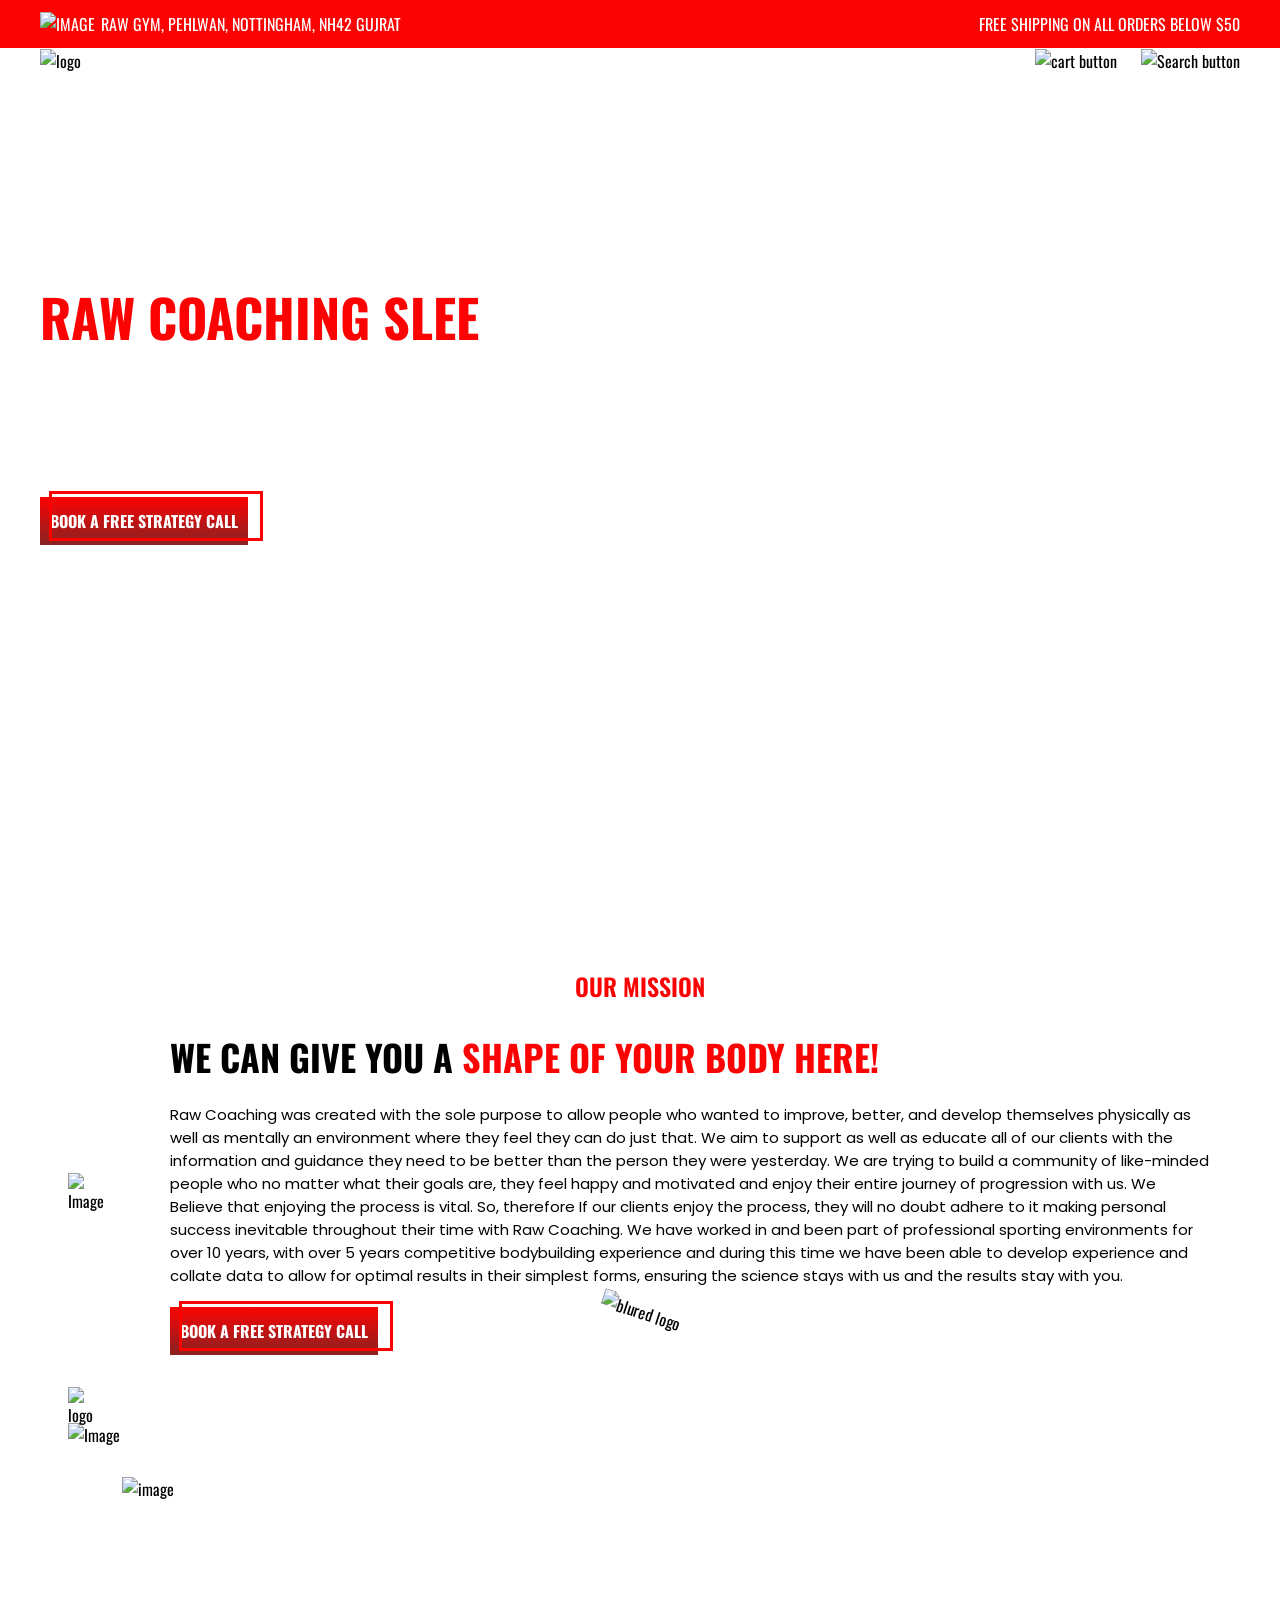
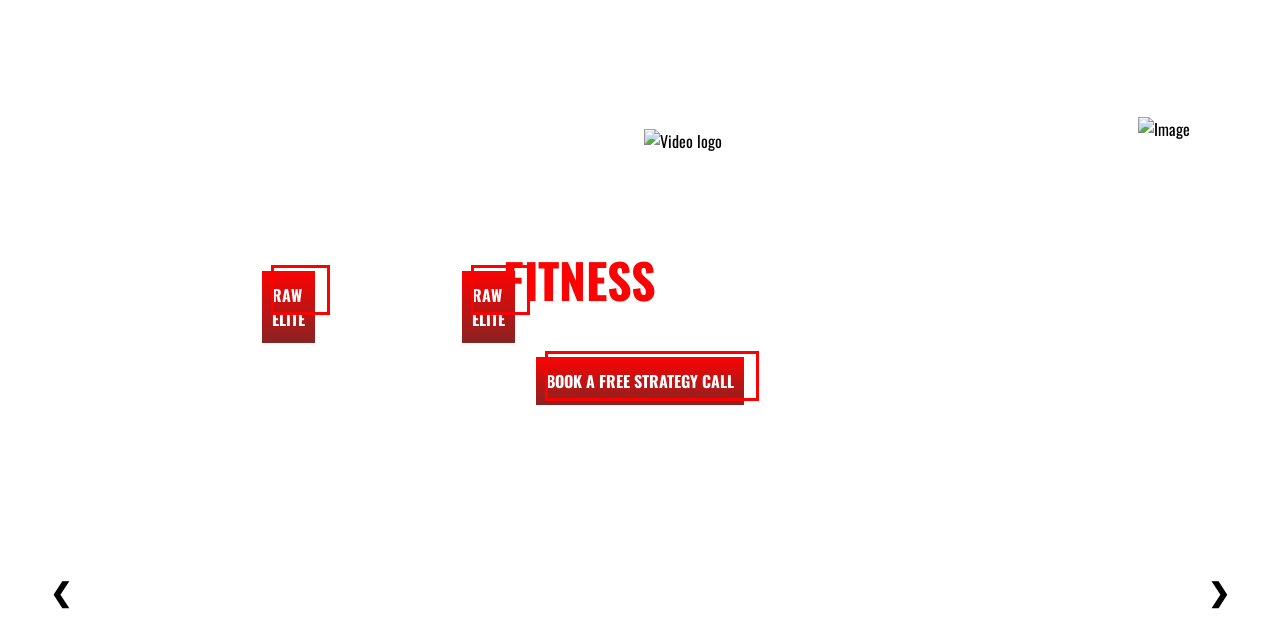
==== home.html @ 642badf8 "Add files via upload" ====
<!DOCTYPE html>
<html lang="en">

<head>
    <meta charset="UTF-8">
    <meta http-equiv="X-UA-Compatible" content="IE=edge">
    <meta name="viewport" content="width=device-width, initial-scale=1.0">
    <title>Raw Gym</title>
    <link rel="preconnect" href="https://fonts.googleapis.com">
    <link rel="preconnect" href="https://fonts.gstatic.com" crossorigin>
    <link href="https://fonts.googleapis.com/css2?family=Oswald:wght@400;500;600;700&family=Poppins:wght@400;500;600;700&display=swap" rel="stylesheet">
    <link rel="stylesheet" href="home.css">
</head>

<body>
    <img class="blured_logo" src="Assests/blured logo.png" alt="blured logo">

    <section id="One">
        <div class="footer">
            <div class="footer_address">
                <img src="Assests/Location vector.svg" alt="Image">
                raw gym, pehlwan, Nottingham, Nh42 Gujrat
            </div>
            <div class="footer_text">FREE SHIPPING ON ALL ORDERS BELOW $50</div>
        </div>
        <div class="landing_page">
            <div class="nav_bar">
                <img src="Assests/Images/RAW_RED_TRANSPARENT_2 1.png" alt="logo">
                <ul class="nav_item">
                    <li><a href="#">Home</a></li>
                    <li><a href="#">Coach</a></li>
                    <li><a href="#">Shop</a></li>
                    <li><a href="#">FAQs</a></li>
                    <li><a href="#">Contact us</a></li>
                </ul>
                <div class="nav_buttons">
                    <img src="Assests/Cart Button (1).svg" alt="cart button">
                    <img src="Assests/search Button.svg" alt="Search button">
                </div>
            </div>
            <div class="headings">
                <div class="heading_para">
                    <div class="heading">BODY TRANSFORMATION AND NUTRITION WITH <span>Raw Coaching Slee</span></div>
                    <div class="paragraph">Results is what Raw Coaching delivers. We work daily with clients to provide their desired goals. Fat loss, muscle building, sporting competitive goals or simply a healthier lifestyle is exactly what we deliver. </div>
                </div>
                <button class="box">BOOK A FREE STRATEGY CALL <span class="box-stroke"></span></button>
            </div>
    
        </div>
    </section>
    <section id="Two">
        <span id="two_heading">OUR MISSION</span> 
        <div class="our_mission">  
            <div class="left_item">
                <img src="Assests/Images/Shape image.png" alt="Image">
                <div class="raw_logo"><img src="Assests/Images/Large logo.png" alt="logo"></div>
            </div>
            <div class="right_item">
                <div class="second_heading">
                    WE Can give you a <span>shape of youR body here!</span> 
                </div>
                <div class="mission_paragraph">
                    Raw Coaching was created with the sole purpose to allow people who wanted to improve, better, and develop themselves physically as well as mentally an environment where they feel they can do just that. We aim to support as well as educate all of our clients with the information and guidance they need to be better than the person they were yesterday. We are trying to build a community of like-minded people who no matter what their goals are, they feel happy and motivated and enjoy their entire journey of progression with us. We Believe that enjoying the process is vital. So, therefore If our clients enjoy the process, they will no doubt adhere to it making personal success inevitable throughout their time with Raw Coaching. We have worked in and been part of professional sporting environments for over 10 years, with over 5 years competitive bodybuilding experience and during this time we have been able to develop experience and collate data to allow for optimal results in their simplest forms, ensuring the science stays with us and the results stay with you.
                </div>
                <button class="box">BOOK A FREE STRATEGY CALL <span class="box-stroke"></span></button>
                
            </div>
        </div>
    </section>
    <section id="Three">
        <div class="dots">
            <div class="dots_red"><img src="Assests/Images/dots.png" alt="Image"></div>
            <div class="dots_black"><img src="Assests/Images/dots black.png" alt="Image"></div>
        </div>
        <div class="video">
            <div class="video_image"><img src="Assests/Images/yt video image.png" alt="image" ></div>
            <div class="video_logo"><img src="Assests/video logo.svg" alt="Video logo"></div>
            <div class="raw_cultural">
                <div class="raw_elite">
                    <div class="elite_image"><img src="Assests/Images/Raw Elite.png" alt=""></div>
                    <button class="image_button">Raw elite <span class="box-stroke"></span></button>
                    
                </div>
                <div class="raw_elite life">
                    <img src="Assests/Images/Raw Life.png" alt=""> 
                    <button class="image_button">Raw elite <span class="box-stroke"></span></button>
                </div>
            </div>
        </div>
        
    </section>
    <section id="Four">
        <div class="fitness_consultant">
            <div class="fitness_heading">Need a <span id="fitness">fitness</span>Consultant?</div>
            <button class="box">BOOK A FREE STRATEGY CALL <span class="box-stroke"></span></button>
        </div>
    </section>

    <div class="slidecontainer">
        <div class="slide">
            <img src="Assests/sliderimage/brian-vo-cbRZCj59LZw-unsplash.jpg" alt="" >
        </div>
        <div class="slide">
            <img src="Assests/sliderimage/john-arano-h4i9G-de7Po-unsplash.jpg" alt="" >
        </div>
        <div class="slide">
            <img src="Assests/sliderimage/sule-makaroglu-YFmvjO3TP_s-unsplash.jpg" alt="" >
        </div>
        <div class="slide">
            <img src="Assests/sliderimage/victor-freitas-WvDYdXDzkhs-unsplash.jpg" alt="" >
        </div>

        <span class="arrow prev" onclick ="-1">&#10094;</span>
        <span class="arrow next" onclick="1">&#10095;</span>
    </div>

    <script src="home.js"></script>


</body>
</html>
---- home.css ----
@import url('https://fonts.googleapis.com/css2?family=Oswald:wght@400;500;600;700&display=swap');
body{
    font-family: 'Oswald', sans-serif;
    position: relative;
    overflow-x: hidden;
    
}

.blured_logo{
    
    position: absolute;
    top: 1300px;
    left: 600px;
    overflow: hidden;
    transform: rotate(18deg);
    z-index: -1;
}


*{
    margin: 0;
    padding: 0;
}

.footer{
    display: flex;
    justify-content: space-between;
    flex-wrap: wrap;
    color: #ffff;
    background-color: #FB0303;
    padding: 12px 40px 12px 40px;
}
.footer_address{
    display: flex;
    gap: 6px;
    text-transform: uppercase;
}

.landing_page{
    padding: 0 40px 0 40px;
    display: flex;
    flex-direction: column;
    gap: 50px;
    margin-top: 0;
    background-image: url("Assests/Images/landing\ image.png");
    height: 100vh;
    background-size: cover;
    background-position: center;
}

.nav_item{
    display: flex;
    gap: 50px;
    list-style-type: none;
    font-size: 18px;
    font-weight: 400;    
}

.nav_item :hover{
    font-weight: 700;
    text-decoration: underline;
    text-decoration-thickness: 2px;
    text-decoration-color: #FB0303;
    /* transform: scale(2); */

}

.nav_bar{
    display: flex;
    flex-wrap: wrap;
    justify-content: space-between;
    align-items: center;
}

li{
    color: #ffff;
}

a{
    color: #ffff;
    text-decoration: none;
}

.nav_buttons{
    display: flex;
    gap: 24px;
    max-height: fit-content;
}

.headings{
    max-width: 550px;
    display: flex;
    flex-direction: column;
    gap: 28px;
}

.heading_para{
    display: flex;
    flex-direction: column;
    gap: 14px;
}

.heading{
    font-size: 52px;
    font-weight: 700;
    color: #ffff;
    text-transform: uppercase;

}

.heading span{
    color: #FB0303;
}

.paragraph{
    color: #ffff;
    font-family: 'Poppins', sans-serif;
    font-size: 16px;
    font-weight: 500;

}


button.box {
    all: unset;
    max-width: fit-content;
    padding: 12px 10px 12px 10px;
    color: white;
    font-weight: bold;
    text-transform: uppercase;
    background: linear-gradient(180deg, #FB0303, #892222 100%);
    display: inline-block; 
    position: relative;
}
  
.box-stroke {
    border: 3px solid red;
    height: 44px;
    width:100%;
    position: absolute;
    top: -6px;
    left: 9px;
    transition: all .3s;
}
  
button.box:hover .box-stroke {
    top: 0;
    left: -3px;
}

.second_heading{
    font-size: 36px;
    font-weight: 700;
    text-transform: uppercase;
    
}

#Two{
    
    display: flex;
    flex-direction: column;
    gap: 26px;
    padding: 20px 68px 0 68px;
    
}

.our_mission{
    display: flex;
    gap: 66px;
    justify-content: center;
    align-items: center;
}



#two_heading{
    display: flex;
    justify-content: center;
    color: #FB0303;
    font-size: 24px;
    font-weight: 600;
    text-transform: uppercase;
}

.raw_logo{
    position: absolute;
    top: 214px;
}

.left_item{
    display: flex;
    flex-direction: column;
    position: relative;
}

.right_item{
    display: flex;
    flex-direction: column;
    gap: 20px;
    position: relative;
}

.second_heading span{
    color: #FB0303;
}

.mission_paragraph{
    font-size: 15px;
    font-weight: 400;
    font-family: 'Poppins', sans-serif;
}



#Three{
    padding: 68px;
    display: flex;
    flex-direction: column;
    justify-content: center;

}

.dots{
    position: relative;
    
}

.dots_red{
    position: absolute;
    z-index: -1;
}

.dots_black{
    position: absolute;
    right: 22px;
    top: 294px;
    z-index: -1;
}

.video{
    position: relative;
}

.video_image{
    padding: 54px;
    max-width: 400px;
    position: relative;

}

.video_logo{
    position: absolute;
    top: 306px;
    right: 490px;
}

.raw_cultural{
    display: flex;
    justify-content: space-around;
    gap: 200px;
    position: absolute;
    bottom: -140px;
    left: 220px;
}

.image_button {
    all: unset;
    max-width: fit-content;
    padding: 12px 10px 12px 10px;
    color: white;
    font-weight: bold;
    text-transform: uppercase;
    background: linear-gradient(180deg, #FB0303, #892222 100%);
    display: inline-block; 
    position: absolute;
    top: 200px;
}

.image_button:hover .box-stroke {
    top: 0;
    left: -3px;
}

.raw_elite{
    display: flex;
    flex-direction: column;
    align-items: center;
    position: relative;
}

.life{
    position: relative;
}


#Four{
    padding: 76px 0 0 0;
}

.fitness_consultant{
    display: flex;
    flex-direction: column;
    justify-content: center;
    align-items: center;
    gap: 42px;
    background-image: url(Assests/Images/Need\ fitnes\ consultant.png);
    height: 50vh;
    background-size: cover;
    background-position: center;
    
}

.fitness_heading{
    font-size: 48px;
    font-weight: 700;
    text-transform: uppercase;
    color: #ffff;
}

#fitness{
    color: #FB0303;
}

.slidecontainer{
    position: relative;
    width: 100%;
}

.slide img{
    width: 100%;
}

.arrow{
    top: 50%;
    cursor: pointer;
    position: absolute;
    color: black;
    background-color: rgb(255, 255,255, 0.712);
    padding: 10px 20px;
    border-radius: 50%;
    font-size: 26px;
    font-weight: 600;
}

.prev{
    left: 30px;
}

.next{
    right: 30px;
}

.slide{
    display: none;
}
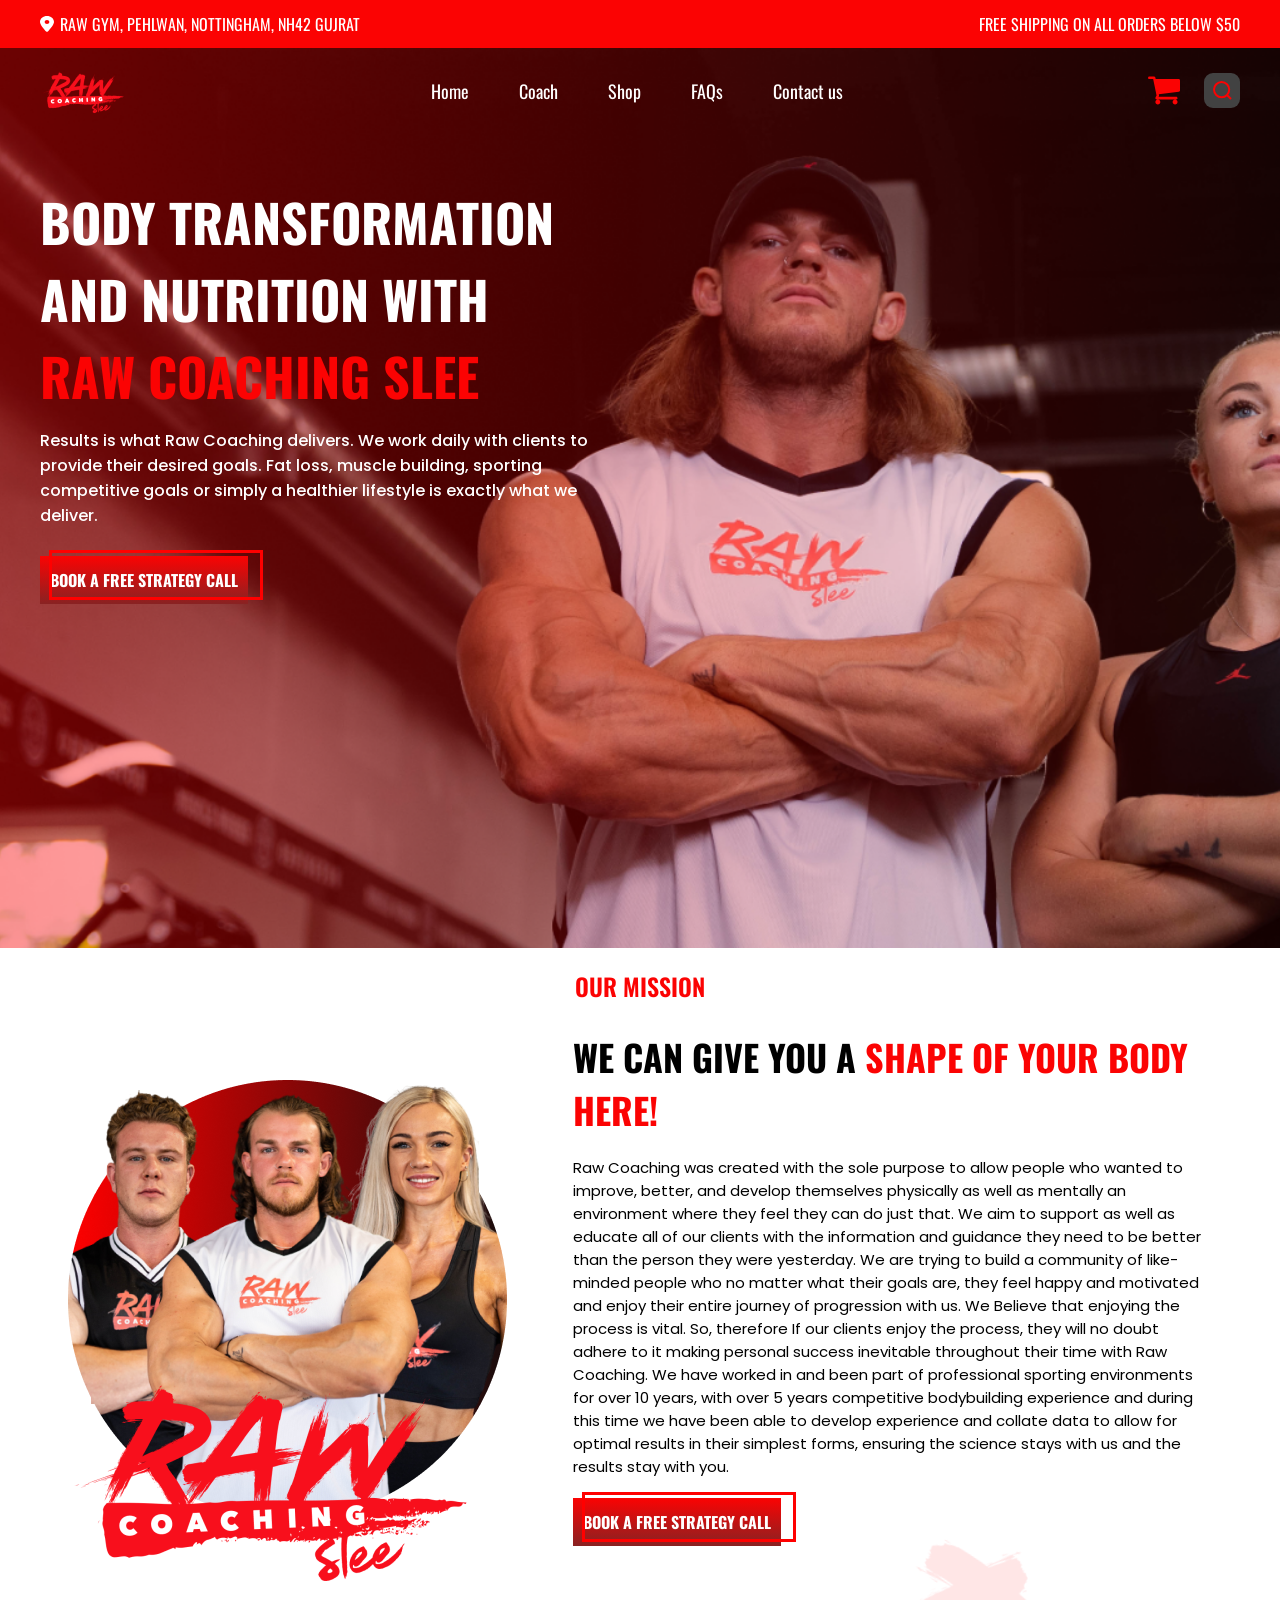
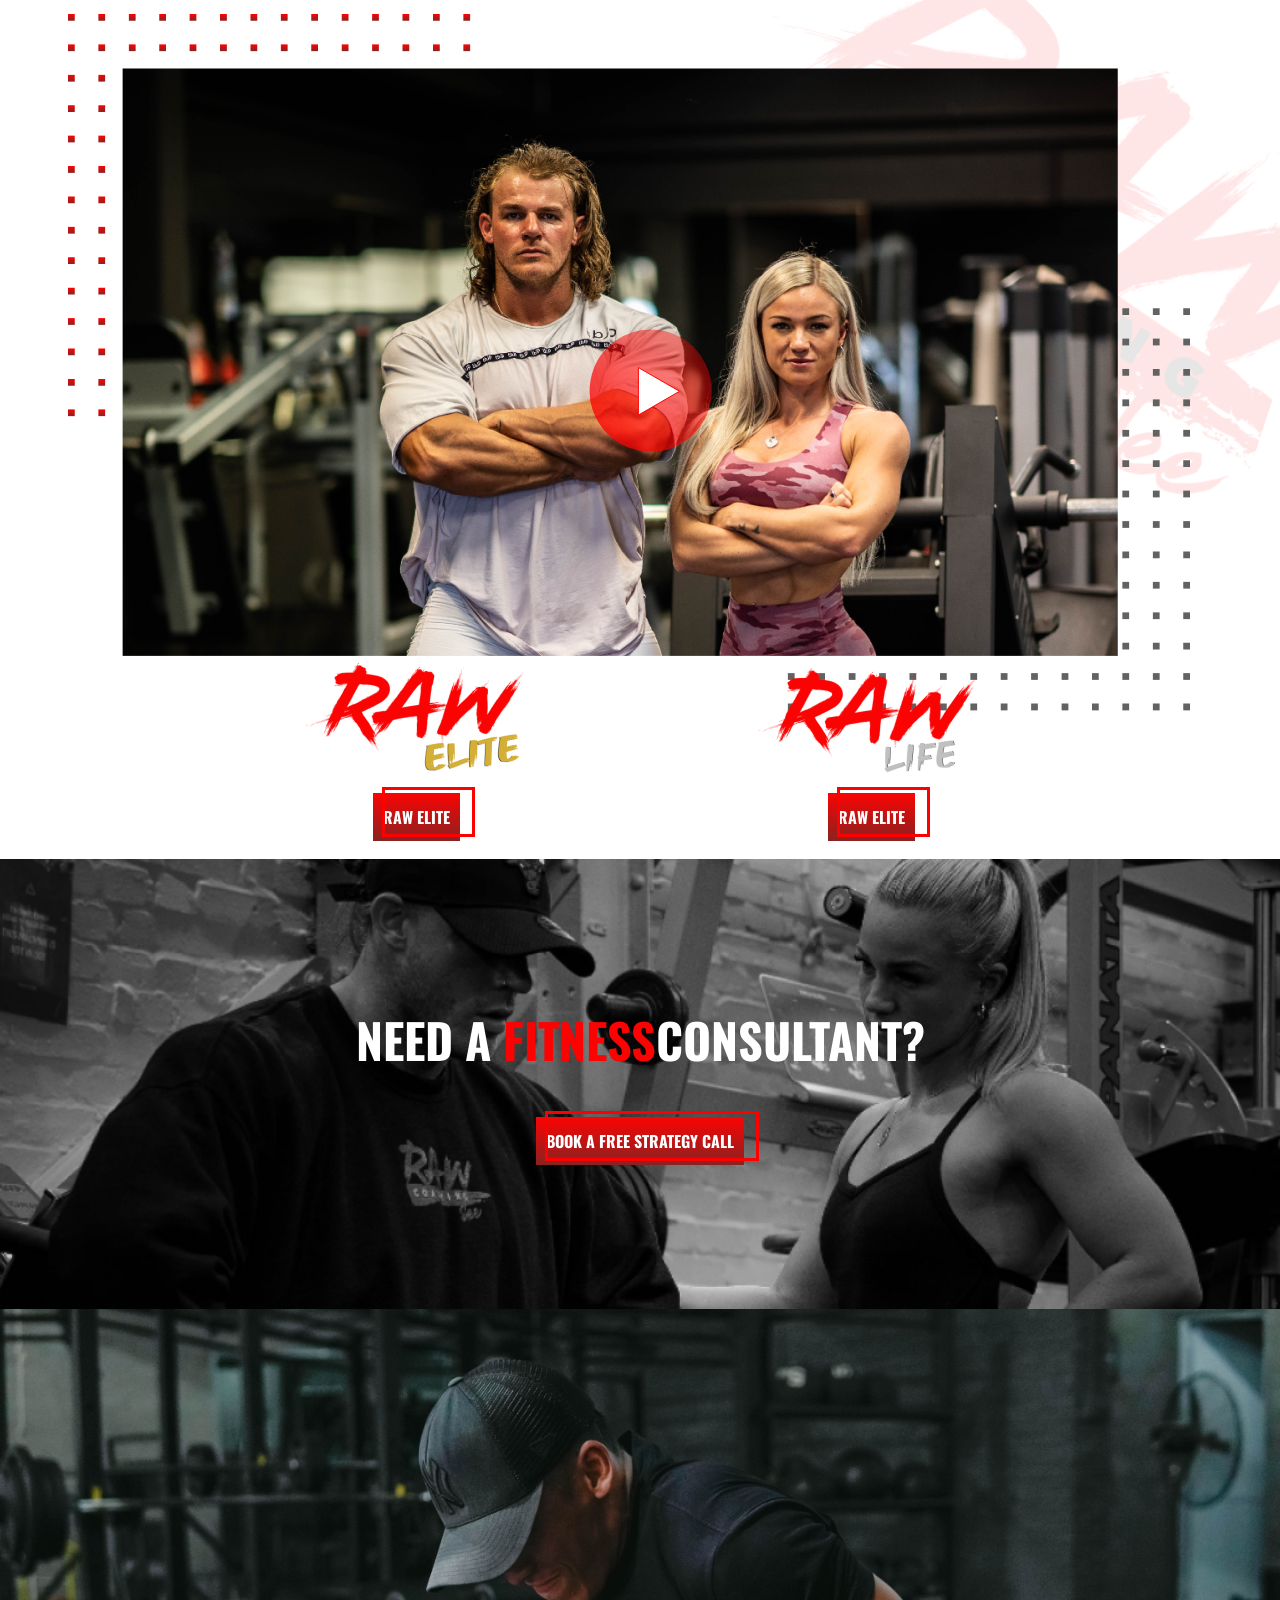
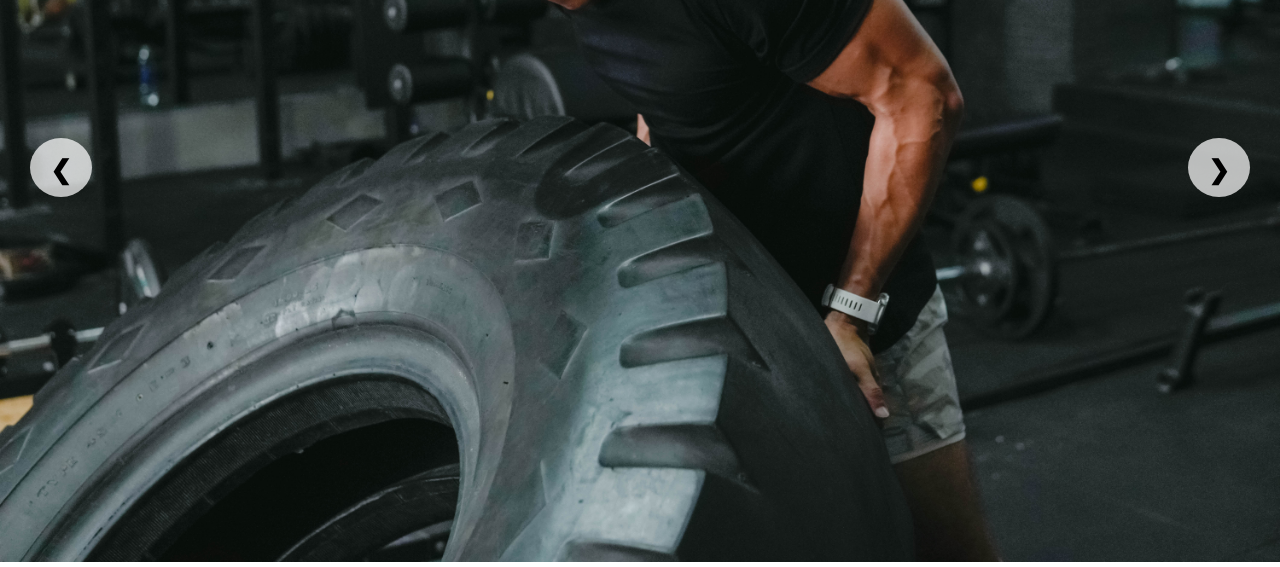
==== commit eeaff20c: "first commit" ====
--- a/home.html
+++ b/home.html
@@ -1,121 +1,121 @@
-<!DOCTYPE html>
-<html lang="en">
-
-<head>
-    <meta charset="UTF-8">
-    <meta http-equiv="X-UA-Compatible" content="IE=edge">
-    <meta name="viewport" content="width=device-width, initial-scale=1.0">
-    <title>Raw Gym</title>
-    <link rel="preconnect" href="https://fonts.googleapis.com">
-    <link rel="preconnect" href="https://fonts.gstatic.com" crossorigin>
-    <link href="https://fonts.googleapis.com/css2?family=Oswald:wght@400;500;600;700&family=Poppins:wght@400;500;600;700&display=swap" rel="stylesheet">
-    <link rel="stylesheet" href="home.css">
-</head>
-
-<body>
-    <img class="blured_logo" src="Assests/blured logo.png" alt="blured logo">
-
-    <section id="One">
-        <div class="footer">
-            <div class="footer_address">
-                <img src="Assests/Location vector.svg" alt="Image">
-                raw gym, pehlwan, Nottingham, Nh42 Gujrat
-            </div>
-            <div class="footer_text">FREE SHIPPING ON ALL ORDERS BELOW $50</div>
-        </div>
-        <div class="landing_page">
-            <div class="nav_bar">
-                <img src="Assests/Images/RAW_RED_TRANSPARENT_2 1.png" alt="logo">
-                <ul class="nav_item">
-                    <li><a href="#">Home</a></li>
-                    <li><a href="#">Coach</a></li>
-                    <li><a href="#">Shop</a></li>
-                    <li><a href="#">FAQs</a></li>
-                    <li><a href="#">Contact us</a></li>
-                </ul>
-                <div class="nav_buttons">
-                    <img src="Assests/Cart Button (1).svg" alt="cart button">
-                    <img src="Assests/search Button.svg" alt="Search button">
-                </div>
-            </div>
-            <div class="headings">
-                <div class="heading_para">
-                    <div class="heading">BODY TRANSFORMATION AND NUTRITION WITH <span>Raw Coaching Slee</span></div>
-                    <div class="paragraph">Results is what Raw Coaching delivers. We work daily with clients to provide their desired goals. Fat loss, muscle building, sporting competitive goals or simply a healthier lifestyle is exactly what we deliver. </div>
-                </div>
-                <button class="box">BOOK A FREE STRATEGY CALL <span class="box-stroke"></span></button>
-            </div>
-    
-        </div>
-    </section>
-    <section id="Two">
-        <span id="two_heading">OUR MISSION</span> 
-        <div class="our_mission">  
-            <div class="left_item">
-                <img src="Assests/Images/Shape image.png" alt="Image">
-                <div class="raw_logo"><img src="Assests/Images/Large logo.png" alt="logo"></div>
-            </div>
-            <div class="right_item">
-                <div class="second_heading">
-                    WE Can give you a <span>shape of youR body here!</span> 
-                </div>
-                <div class="mission_paragraph">
-                    Raw Coaching was created with the sole purpose to allow people who wanted to improve, better, and develop themselves physically as well as mentally an environment where they feel they can do just that. We aim to support as well as educate all of our clients with the information and guidance they need to be better than the person they were yesterday. We are trying to build a community of like-minded people who no matter what their goals are, they feel happy and motivated and enjoy their entire journey of progression with us. We Believe that enjoying the process is vital. So, therefore If our clients enjoy the process, they will no doubt adhere to it making personal success inevitable throughout their time with Raw Coaching. We have worked in and been part of professional sporting environments for over 10 years, with over 5 years competitive bodybuilding experience and during this time we have been able to develop experience and collate data to allow for optimal results in their simplest forms, ensuring the science stays with us and the results stay with you.
-                </div>
-                <button class="box">BOOK A FREE STRATEGY CALL <span class="box-stroke"></span></button>
-                
-            </div>
-        </div>
-    </section>
-    <section id="Three">
-        <div class="dots">
-            <div class="dots_red"><img src="Assests/Images/dots.png" alt="Image"></div>
-            <div class="dots_black"><img src="Assests/Images/dots black.png" alt="Image"></div>
-        </div>
-        <div class="video">
-            <div class="video_image"><img src="Assests/Images/yt video image.png" alt="image" ></div>
-            <div class="video_logo"><img src="Assests/video logo.svg" alt="Video logo"></div>
-            <div class="raw_cultural">
-                <div class="raw_elite">
-                    <div class="elite_image"><img src="Assests/Images/Raw Elite.png" alt=""></div>
-                    <button class="image_button">Raw elite <span class="box-stroke"></span></button>
-                    
-                </div>
-                <div class="raw_elite life">
-                    <img src="Assests/Images/Raw Life.png" alt=""> 
-                    <button class="image_button">Raw elite <span class="box-stroke"></span></button>
-                </div>
-            </div>
-        </div>
-        
-    </section>
-    <section id="Four">
-        <div class="fitness_consultant">
-            <div class="fitness_heading">Need a <span id="fitness">fitness</span>Consultant?</div>
-            <button class="box">BOOK A FREE STRATEGY CALL <span class="box-stroke"></span></button>
-        </div>
-    </section>
-
-    <div class="slidecontainer">
-        <div class="slide">
-            <img src="Assests/sliderimage/brian-vo-cbRZCj59LZw-unsplash.jpg" alt="" >
-        </div>
-        <div class="slide">
-            <img src="Assests/sliderimage/john-arano-h4i9G-de7Po-unsplash.jpg" alt="" >
-        </div>
-        <div class="slide">
-            <img src="Assests/sliderimage/sule-makaroglu-YFmvjO3TP_s-unsplash.jpg" alt="" >
-        </div>
-        <div class="slide">
-            <img src="Assests/sliderimage/victor-freitas-WvDYdXDzkhs-unsplash.jpg" alt="" >
-        </div>
-
-        <span class="arrow prev" onclick ="-1">&#10094;</span>
-        <span class="arrow next" onclick="1">&#10095;</span>
-    </div>
-
-    <script src="home.js"></script>
-
-
-</body>
-</html>
+<!DOCTYPE html>
+<html lang="en">
+
+<head>
+    <meta charset="UTF-8">
+    <meta http-equiv="X-UA-Compatible" content="IE=edge">
+    <meta name="viewport" content="width=device-width, initial-scale=1.0">
+    <title>Raw Gym</title>
+    <link rel="preconnect" href="https://fonts.googleapis.com">
+    <link rel="preconnect" href="https://fonts.gstatic.com" crossorigin>
+    <link href="https://fonts.googleapis.com/css2?family=Oswald:wght@400;500;600;700&family=Poppins:wght@400;500;600;700&display=swap" rel="stylesheet">
+    <link rel="stylesheet" href="home.css">
+</head>
+
+<body>
+        <img class="blured_logo" src="Assests/blured logo.png" alt="blured logo">
+
+    <section id="One">
+        <div class="footer">
+            <div class="footer_address">
+                <img src="Assests/Location vector.svg" alt="Image">
+                raw gym, pehlwan, Nottingham, Nh42 Gujrat
+            </div>
+            <div class="footer_text">FREE SHIPPING ON ALL ORDERS BELOW $50</div>
+        </div>
+        <div class="landing_page">
+            <div class="nav_bar">
+                <img src="Assests/Images/RAW_RED_TRANSPARENT_2 1.png" alt="logo">
+                <ul class="nav_item">
+                    <li><a href="#">Home</a></li>
+                    <li><a href="#">Coach</a></li>
+                    <li><a href="#">Shop</a></li>
+                    <li><a href="#">FAQs</a></li>
+                    <li><a href="#">Contact us</a></li>
+                </ul>
+                <div class="nav_buttons">
+                    <img src="Assests/Cart Button (1).svg" alt="cart button">
+                    <img src="Assests/search Button.svg" alt="Search button">
+                </div>
+            </div>
+            <div class="headings">
+                <div class="heading_para">
+                    <div class="heading">BODY TRANSFORMATION AND NUTRITION WITH <span>Raw Coaching Slee</span></div>
+                    <div class="paragraph">Results is what Raw Coaching delivers. We work daily with clients to provide their desired goals. Fat loss, muscle building, sporting competitive goals or simply a healthier lifestyle is exactly what we deliver. </div>
+                </div>
+                <button class="box">BOOK A FREE STRATEGY CALL <span class="box-stroke"></span></button>
+            </div>
+    
+        </div>
+    </section>
+    <section id="Two">
+        <span id="two_heading">OUR MISSION</span> 
+        <div class="our_mission">  
+            <div class="left_item">
+                <img src="Assests/Images/Shape image.png" alt="Image">
+                <div class="raw_logo"><img src="Assests/Images/Large logo.png" alt="logo"></div>
+            </div>
+            <div class="right_item">
+                <div class="second_heading">
+                    WE Can give you a <span>shape of youR body here!</span> 
+                </div>
+                <div class="mission_paragraph">
+                    Raw Coaching was created with the sole purpose to allow people who wanted to improve, better, and develop themselves physically as well as mentally an environment where they feel they can do just that. We aim to support as well as educate all of our clients with the information and guidance they need to be better than the person they were yesterday. We are trying to build a community of like-minded people who no matter what their goals are, they feel happy and motivated and enjoy their entire journey of progression with us. We Believe that enjoying the process is vital. So, therefore If our clients enjoy the process, they will no doubt adhere to it making personal success inevitable throughout their time with Raw Coaching. We have worked in and been part of professional sporting environments for over 10 years, with over 5 years competitive bodybuilding experience and during this time we have been able to develop experience and collate data to allow for optimal results in their simplest forms, ensuring the science stays with us and the results stay with you.
+                </div>
+                <button class="box">BOOK A FREE STRATEGY CALL <span class="box-stroke"></span></button>
+                
+            </div>
+        </div>
+    </section>
+    <section id="Three">
+        <div class="dots">
+            <div class="dots_red"><img src="Assests/Images/dots.png" alt="Image"></div>
+            <div class="dots_black"><img src="Assests/Images/dots black.png" alt="Image"></div>
+        </div>
+        <div class="video">
+            <div class="video_image"><img src="Assests/Images/yt video image.png" alt="image" ></div>
+            <div class="video_logo"><img src="Assests/video logo.svg" alt="Video logo"></div>
+            <div class="raw_cultural">
+                <div class="raw_elite">
+                    <div class="elite_image"><img src="Assests/Images/Raw Elite.png" alt=""></div>
+                    <button class="image_button">Raw elite <span class="box-stroke"></span></button>
+                    
+                </div>
+                <div class="raw_elite life">
+                    <img src="Assests/Images/Raw Life.png" alt=""> 
+                    <button class="image_button">Raw elite <span class="box-stroke"></span></button>
+                </div>
+            </div>
+        </div>
+        
+    </section>
+    <section id="Four">
+        <div class="fitness_consultant">
+            <div class="fitness_heading">Need a <span id="fitness">fitness</span>Consultant?</div>
+            <button class="box">BOOK A FREE STRATEGY CALL <span class="box-stroke"></span></button>
+        </div>
+    </section>
+
+    <div class="slidecontainer">
+        <div class="slide">
+            <img src="Assests/sliderimage/brian-vo-cbRZCj59LZw-unsplash.jpg" alt="" >
+        </div>
+        <div class="slide">
+            <img src="Assests/sliderimage/john-arano-h4i9G-de7Po-unsplash.jpg" alt="" >
+        </div>
+        <div class="slide">
+            <img src="Assests/sliderimage/sule-makaroglu-YFmvjO3TP_s-unsplash.jpg" alt="" >
+        </div>
+        <div class="slide">
+            <img src="Assests/sliderimage/victor-freitas-WvDYdXDzkhs-unsplash.jpg" alt="" >
+        </div>
+
+        <span class="arrow prev" onclick ="-1">&#10094;</span>
+        <span class="arrow next" onclick="1">&#10095;</span>
+    </div>
+
+    <script src="home.js"></script>
+
+
+</body>
+</html>
--- a/home.css
+++ b/home.css
@@ -1,356 +1,356 @@
-@import url('https://fonts.googleapis.com/css2?family=Oswald:wght@400;500;600;700&display=swap');
-body{
-    font-family: 'Oswald', sans-serif;
-    position: relative;
-    overflow-x: hidden;
-    
-}
-
-.blured_logo{
-    
-    position: absolute;
-    top: 1300px;
-    left: 600px;
-    overflow: hidden;
-    transform: rotate(18deg);
-    z-index: -1;
-}
-
-
-*{
-    margin: 0;
-    padding: 0;
-}
-
-.footer{
-    display: flex;
-    justify-content: space-between;
-    flex-wrap: wrap;
-    color: #ffff;
-    background-color: #FB0303;
-    padding: 12px 40px 12px 40px;
-}
-.footer_address{
-    display: flex;
-    gap: 6px;
-    text-transform: uppercase;
-}
-
-.landing_page{
-    padding: 0 40px 0 40px;
-    display: flex;
-    flex-direction: column;
-    gap: 50px;
-    margin-top: 0;
-    background-image: url("Assests/Images/landing\ image.png");
-    height: 100vh;
-    background-size: cover;
-    background-position: center;
-}
-
-.nav_item{
-    display: flex;
-    gap: 50px;
-    list-style-type: none;
-    font-size: 18px;
-    font-weight: 400;    
-}
-
-.nav_item :hover{
-    font-weight: 700;
-    text-decoration: underline;
-    text-decoration-thickness: 2px;
-    text-decoration-color: #FB0303;
-    /* transform: scale(2); */
-
-}
-
-.nav_bar{
-    display: flex;
-    flex-wrap: wrap;
-    justify-content: space-between;
-    align-items: center;
-}
-
-li{
-    color: #ffff;
-}
-
-a{
-    color: #ffff;
-    text-decoration: none;
-}
-
-.nav_buttons{
-    display: flex;
-    gap: 24px;
-    max-height: fit-content;
-}
-
-.headings{
-    max-width: 550px;
-    display: flex;
-    flex-direction: column;
-    gap: 28px;
-}
-
-.heading_para{
-    display: flex;
-    flex-direction: column;
-    gap: 14px;
-}
-
-.heading{
-    font-size: 52px;
-    font-weight: 700;
-    color: #ffff;
-    text-transform: uppercase;
-
-}
-
-.heading span{
-    color: #FB0303;
-}
-
-.paragraph{
-    color: #ffff;
-    font-family: 'Poppins', sans-serif;
-    font-size: 16px;
-    font-weight: 500;
-
-}
-
-
-button.box {
-    all: unset;
-    max-width: fit-content;
-    padding: 12px 10px 12px 10px;
-    color: white;
-    font-weight: bold;
-    text-transform: uppercase;
-    background: linear-gradient(180deg, #FB0303, #892222 100%);
-    display: inline-block; 
-    position: relative;
-}
-  
-.box-stroke {
-    border: 3px solid red;
-    height: 44px;
-    width:100%;
-    position: absolute;
-    top: -6px;
-    left: 9px;
-    transition: all .3s;
-}
-  
-button.box:hover .box-stroke {
-    top: 0;
-    left: -3px;
-}
-
-.second_heading{
-    font-size: 36px;
-    font-weight: 700;
-    text-transform: uppercase;
-    
-}
-
-#Two{
-    
-    display: flex;
-    flex-direction: column;
-    gap: 26px;
-    padding: 20px 68px 0 68px;
-    
-}
-
-.our_mission{
-    display: flex;
-    gap: 66px;
-    justify-content: center;
-    align-items: center;
-}
-
-
-
-#two_heading{
-    display: flex;
-    justify-content: center;
-    color: #FB0303;
-    font-size: 24px;
-    font-weight: 600;
-    text-transform: uppercase;
-}
-
-.raw_logo{
-    position: absolute;
-    top: 214px;
-}
-
-.left_item{
-    display: flex;
-    flex-direction: column;
-    position: relative;
-}
-
-.right_item{
-    display: flex;
-    flex-direction: column;
-    gap: 20px;
-    position: relative;
-}
-
-.second_heading span{
-    color: #FB0303;
-}
-
-.mission_paragraph{
-    font-size: 15px;
-    font-weight: 400;
-    font-family: 'Poppins', sans-serif;
-}
-
-
-
-#Three{
-    padding: 68px;
-    display: flex;
-    flex-direction: column;
-    justify-content: center;
-
-}
-
-.dots{
-    position: relative;
-    
-}
-
-.dots_red{
-    position: absolute;
-    z-index: -1;
-}
-
-.dots_black{
-    position: absolute;
-    right: 22px;
-    top: 294px;
-    z-index: -1;
-}
-
-.video{
-    position: relative;
-}
-
-.video_image{
-    padding: 54px;
-    max-width: 400px;
-    position: relative;
-
-}
-
-.video_logo{
-    position: absolute;
-    top: 306px;
-    right: 490px;
-}
-
-.raw_cultural{
-    display: flex;
-    justify-content: space-around;
-    gap: 200px;
-    position: absolute;
-    bottom: -140px;
-    left: 220px;
-}
-
-.image_button {
-    all: unset;
-    max-width: fit-content;
-    padding: 12px 10px 12px 10px;
-    color: white;
-    font-weight: bold;
-    text-transform: uppercase;
-    background: linear-gradient(180deg, #FB0303, #892222 100%);
-    display: inline-block; 
-    position: absolute;
-    top: 200px;
-}
-
-.image_button:hover .box-stroke {
-    top: 0;
-    left: -3px;
-}
-
-.raw_elite{
-    display: flex;
-    flex-direction: column;
-    align-items: center;
-    position: relative;
-}
-
-.life{
-    position: relative;
-}
-
-
-#Four{
-    padding: 76px 0 0 0;
-}
-
-.fitness_consultant{
-    display: flex;
-    flex-direction: column;
-    justify-content: center;
-    align-items: center;
-    gap: 42px;
-    background-image: url(Assests/Images/Need\ fitnes\ consultant.png);
-    height: 50vh;
-    background-size: cover;
-    background-position: center;
-    
-}
-
-.fitness_heading{
-    font-size: 48px;
-    font-weight: 700;
-    text-transform: uppercase;
-    color: #ffff;
-}
-
-#fitness{
-    color: #FB0303;
-}
-
-.slidecontainer{
-    position: relative;
-    width: 100%;
-}
-
-.slide img{
-    width: 100%;
-}
-
-.arrow{
-    top: 50%;
-    cursor: pointer;
-    position: absolute;
-    color: black;
-    background-color: rgb(255, 255,255, 0.712);
-    padding: 10px 20px;
-    border-radius: 50%;
-    font-size: 26px;
-    font-weight: 600;
-}
-
-.prev{
-    left: 30px;
-}
-
-.next{
-    right: 30px;
-}
-
-.slide{
-    display: none;
-}
-
+@import url('https://fonts.googleapis.com/css2?family=Oswald:wght@400;500;600;700&display=swap');
+body{
+    font-family: 'Oswald', sans-serif;
+    position: relative;
+    overflow-x: hidden;
+    
+}
+
+.blured_logo{
+    
+    position: absolute;
+    top: 1300px;
+    left: 600px;
+    overflow: hidden;
+    transform: rotate(18deg);
+    z-index: -1;
+}
+
+
+*{
+    margin: 0;
+    padding: 0;
+}
+
+.footer{
+    display: flex;
+    justify-content: space-between;
+    flex-wrap: wrap;
+    color: #ffff;
+    background-color: #FB0303;
+    padding: 12px 40px 12px 40px;
+}
+.footer_address{
+    display: flex;
+    gap: 6px;
+    text-transform: uppercase;
+}
+
+.landing_page{
+    padding: 0 40px 0 40px;
+    display: flex;
+    flex-direction: column;
+    gap: 50px;
+    margin-top: 0;
+    background-image: url("Assests/Images/landing\ image.png");
+    height: 100vh;
+    background-size: cover;
+    background-position: center;
+}
+
+.nav_item{
+    display: flex;
+    gap: 50px;
+    list-style-type: none;
+    font-size: 18px;
+    font-weight: 400;    
+}
+
+.nav_item :hover{
+    font-weight: 700;
+    text-decoration: underline;
+    text-decoration-thickness: 2px;
+    text-decoration-color: #FB0303;
+    /* transform: scale(2); */
+
+}
+
+.nav_bar{
+    display: flex;
+    flex-wrap: wrap;
+    justify-content: space-between;
+    align-items: center;
+}
+
+li{
+    color: #ffff;
+}
+
+a{
+    color: #ffff;
+    text-decoration: none;
+}
+
+.nav_buttons{
+    display: flex;
+    gap: 24px;
+    max-height: fit-content;
+}
+
+.headings{
+    max-width: 550px;
+    display: flex;
+    flex-direction: column;
+    gap: 28px;
+}
+
+.heading_para{
+    display: flex;
+    flex-direction: column;
+    gap: 14px;
+}
+
+.heading{
+    font-size: 52px;
+    font-weight: 700;
+    color: #ffff;
+    text-transform: uppercase;
+
+}
+
+.heading span{
+    color: #FB0303;
+}
+
+.paragraph{
+    color: #ffff;
+    font-family: 'Poppins', sans-serif;
+    font-size: 16px;
+    font-weight: 500;
+
+}
+
+
+button.box {
+    all: unset;
+    max-width: fit-content;
+    padding: 12px 10px 12px 10px;
+    color: white;
+    font-weight: bold;
+    text-transform: uppercase;
+    background: linear-gradient(180deg, #FB0303, #892222 100%);
+    display: inline-block; 
+    position: relative;
+}
+  
+.box-stroke {
+    border: 3px solid red;
+    height: 44px;
+    width:100%;
+    position: absolute;
+    top: -6px;
+    left: 9px;
+    transition: all .3s;
+}
+  
+button.box:hover .box-stroke {
+    top: 0;
+    left: -3px;
+}
+
+.second_heading{
+    font-size: 36px;
+    font-weight: 700;
+    text-transform: uppercase;
+    
+}
+
+#Two{
+    
+    display: flex;
+    flex-direction: column;
+    gap: 26px;
+    padding: 20px 68px 0 68px;
+    
+}
+
+.our_mission{
+    display: flex;
+    gap: 66px;
+    justify-content: center;
+    align-items: center;
+}
+
+
+
+#two_heading{
+    display: flex;
+    justify-content: center;
+    color: #FB0303;
+    font-size: 24px;
+    font-weight: 600;
+    text-transform: uppercase;
+}
+
+.raw_logo{
+    position: absolute;
+    top: 214px;
+}
+
+.left_item{
+    display: flex;
+    flex-direction: column;
+    position: relative;
+}
+
+.right_item{
+    display: flex;
+    flex-direction: column;
+    gap: 20px;
+    position: relative;
+}
+
+.second_heading span{
+    color: #FB0303;
+}
+
+.mission_paragraph{
+    font-size: 15px;
+    font-weight: 400;
+    font-family: 'Poppins', sans-serif;
+}
+
+
+
+#Three{
+    padding: 68px;
+    display: flex;
+    flex-direction: column;
+    justify-content: center;
+
+}
+
+.dots{
+    position: relative;
+    
+}
+
+.dots_red{
+    position: absolute;
+    z-index: -1;
+}
+
+.dots_black{
+    position: absolute;
+    right: 22px;
+    top: 294px;
+    z-index: -1;
+}
+
+.video{
+    position: relative;
+}
+
+.video_image{
+    padding: 54px;
+    max-width: 400px;
+    position: relative;
+
+}
+
+.video_logo{
+    position: absolute;
+    top: 306px;
+    right: 490px;
+}
+
+.raw_cultural{
+    display: flex;
+    justify-content: space-around;
+    gap: 200px;
+    position: absolute;
+    bottom: -140px;
+    left: 220px;
+}
+
+.image_button {
+    all: unset;
+    max-width: fit-content;
+    padding: 12px 10px 12px 10px;
+    color: white;
+    font-weight: bold;
+    text-transform: uppercase;
+    background: linear-gradient(180deg, #FB0303, #892222 100%);
+    display: inline-block; 
+    position: absolute;
+    top: 200px;
+}
+
+.image_button:hover .box-stroke {
+    top: 0;
+    left: -3px;
+}
+
+.raw_elite{
+    display: flex;
+    flex-direction: column;
+    align-items: center;
+    position: relative;
+}
+
+.life{
+    position: relative;
+}
+
+
+#Four{
+    padding: 76px 0 0 0;
+}
+
+.fitness_consultant{
+    display: flex;
+    flex-direction: column;
+    justify-content: center;
+    align-items: center;
+    gap: 42px;
+    background-image: url(Assests/Images/Need\ fitnes\ consultant.png);
+    height: 50vh;
+    background-size: cover;
+    background-position: center;
+    
+}
+
+.fitness_heading{
+    font-size: 48px;
+    font-weight: 700;
+    text-transform: uppercase;
+    color: #ffff;
+}
+
+#fitness{
+    color: #FB0303;
+}
+
+.slidecontainer{
+    position: relative;
+    width: 100%;
+}
+
+.slide img{
+    width: 100%;
+}
+
+.arrow{
+    top: 50%;
+    cursor: pointer;
+    position: absolute;
+    color: black;
+    background-color: rgb(255, 255,255, 0.712);
+    padding: 10px 20px;
+    border-radius: 50%;
+    font-size: 26px;
+    font-weight: 600;
+}
+
+.prev{
+    left: 30px;
+}
+
+.next{
+    right: 30px;
+}
+
+.slide{
+    display: none;
+}
+
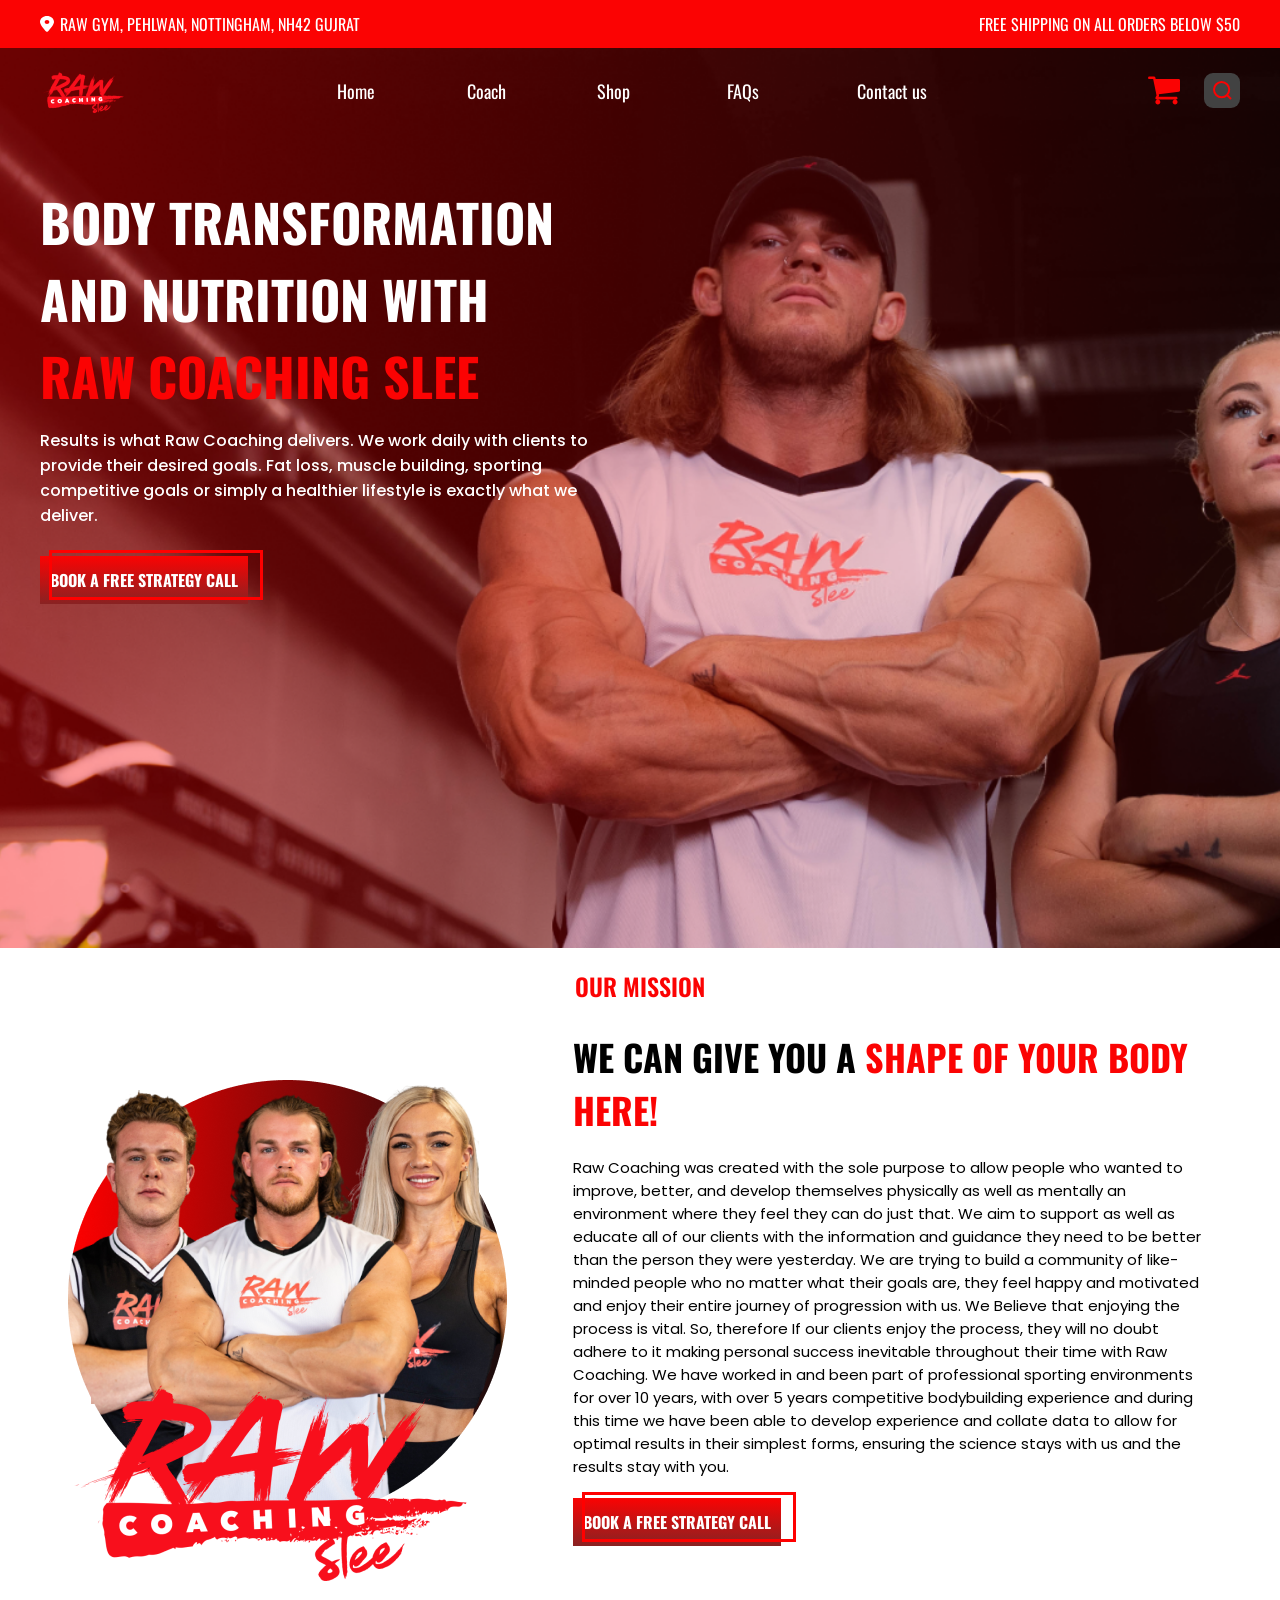
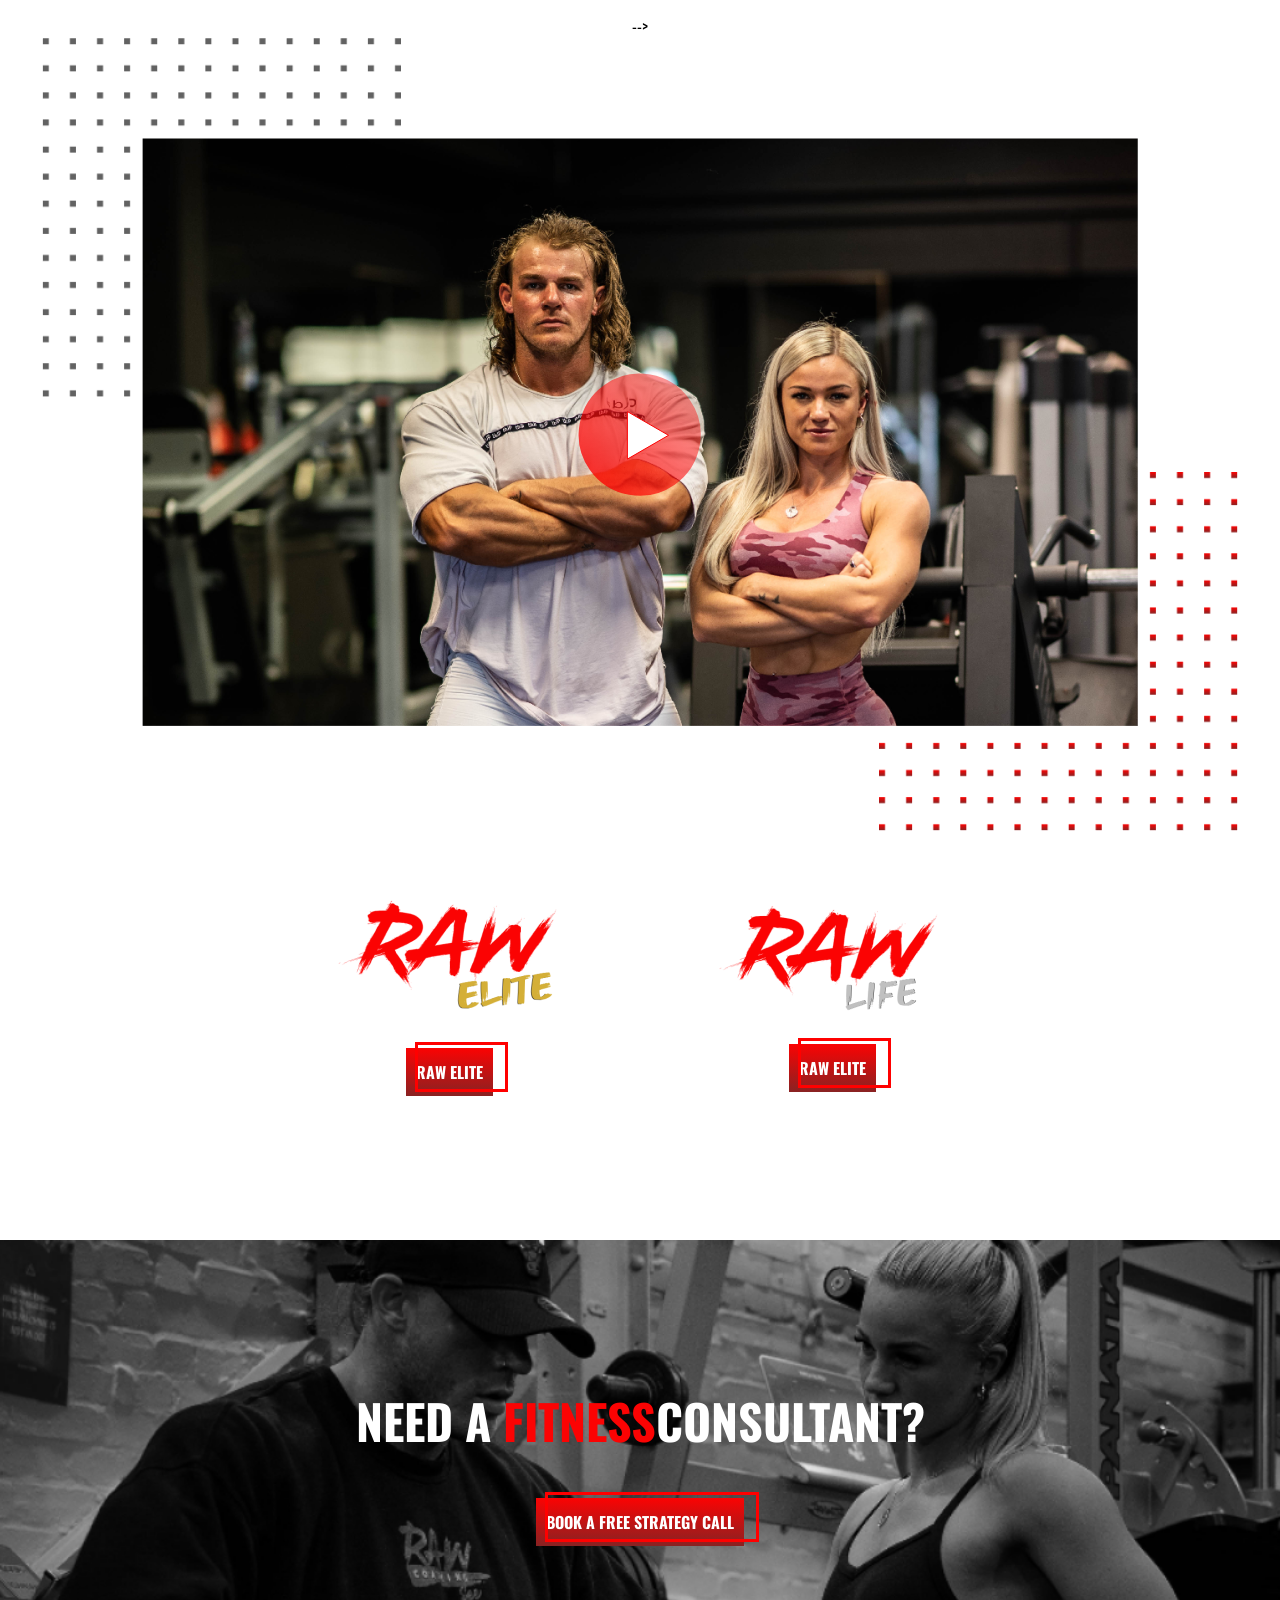
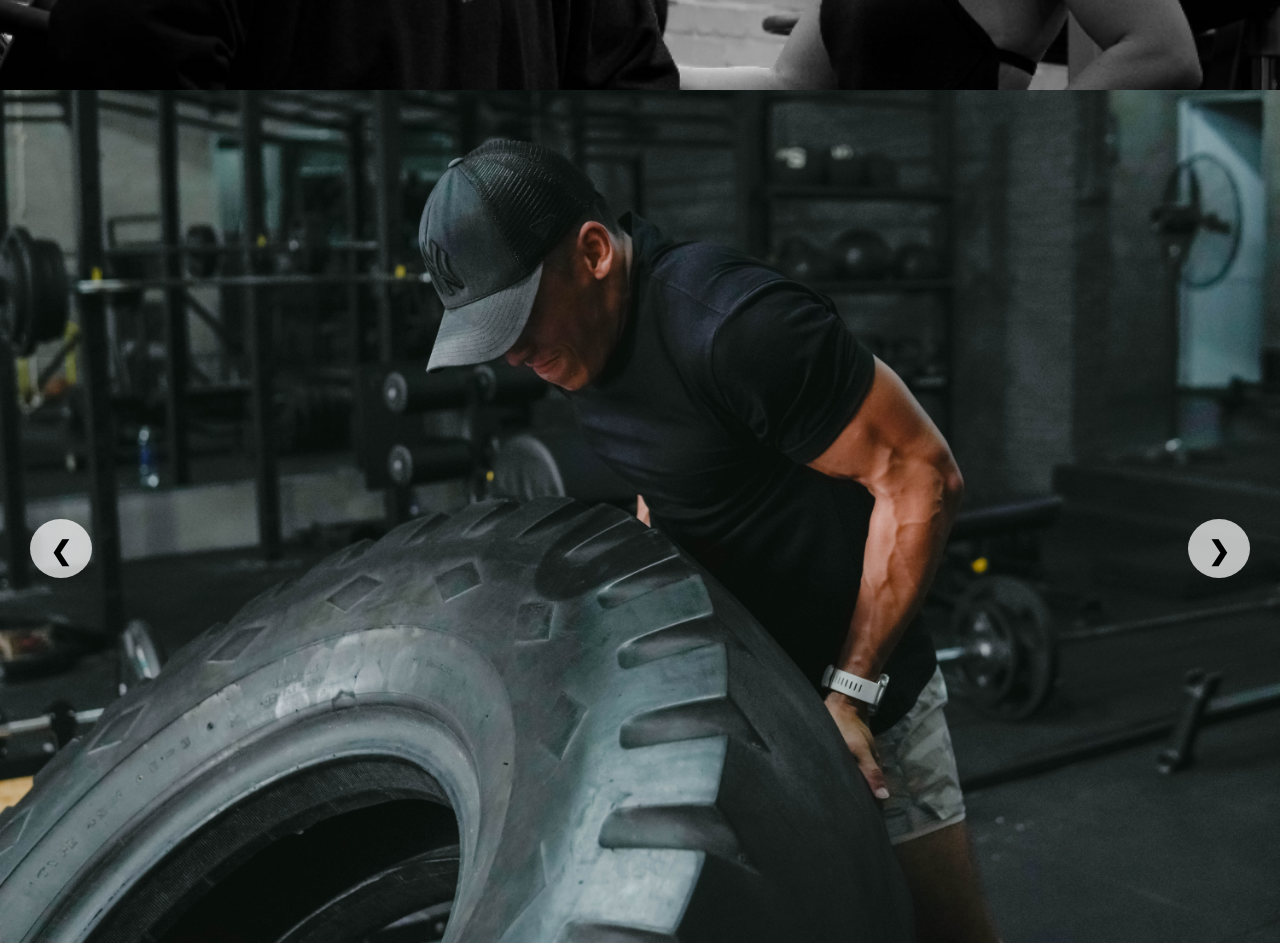
==== commit 016c19a8: "section three changes" ====
--- a/home.html
+++ b/home.html
@@ -13,7 +13,7 @@
 </head>
 
 <body>
-        <img class="blured_logo" src="Assests/blured logo.png" alt="blured logo">
+        <!-- <img class="blured_logo" src="Assests/blured logo.png" alt="blured logo"> -->
 
     <section id="One">
         <div class="footer">
@@ -68,7 +68,7 @@
         </div>
     </section>
     <section id="Three">
-        <div class="dots">
+        <!-- <div class="dots">
             <div class="dots_red"><img src="Assests/Images/dots.png" alt="Image"></div>
             <div class="dots_black"><img src="Assests/Images/dots black.png" alt="Image"></div>
         </div>
@@ -85,8 +85,25 @@
                     <img src="Assests/Images/Raw Life.png" alt=""> 
                     <button class="image_button">Raw elite <span class="box-stroke"></span></button>
                 </div>
+             </div>
+        </div> --> -->
+        <div class="video">
+            <img class="video__image" src="Assests/Images/yt video image.png" alt="image" >
+            <img class="dot red-dot" src="Assests/Images/dots.png" alt="Image">
+            <img class="dot black-dot" src="Assests/Images/dots black.png" alt="Image">
+            <img class="video_logo" src="Assests/video logo.svg" alt="Video logo">
+        </div>
+        <div class="raw_cultural">
+            <div class="raw_elite">
+                <img src="Assests/Images/Raw Elite.png" alt="">
+                <button class="image_button">Raw elite <span class="box-stroke"></span></button>
+                
             </div>
-        </div>
+            <div class="raw_elite">
+                <img src="Assests/Images/Raw Life.png" alt=""> 
+                <button class="image_button">Raw elite <span class="box-stroke"></span></button>
+            </div>
+         </div>
         
     </section>
     <section id="Four">
--- a/home.css
+++ b/home.css
@@ -53,7 +53,12 @@
     gap: 50px;
     list-style-type: none;
     font-size: 18px;
-    font-weight: 400;    
+    font-weight: 400;  
+    transition: all .3s;  
+}
+
+.nav_item li {
+    width: 80px;
 }
 
 .nav_item :hover{
@@ -79,6 +84,7 @@
 a{
     color: #ffff;
     text-decoration: none;
+    transition: all .3s;
 }
 
 .nav_buttons{
@@ -217,50 +223,70 @@
     display: flex;
     flex-direction: column;
     justify-content: center;
-
+    align-items: center;
 }
 
 .dots{
     position: relative;
-    
+    width: 100%;
+    z-index: -1;
 }
 
 .dots_red{
     position: absolute;
+    left: 1vw;
+}
+
+.dots_black{
+    position: absolute;
+    right: 1vw;
+    margin-top: 250px;
+}
+
+.video{
+    position: relative;
+    padding: 100px;
+}
+
+.video__image{
+    max-width: 80vw;
+}
+
+.dot {
+    position: absolute;
     z-index: -1;
-}
-
-.dots_black{
-    position: absolute;
-    right: 22px;
-    top: 294px;
-    z-index: -1;
-}
-
-.video{
-    position: relative;
-}
-
-.video_image{
-    padding: 54px;
-    max-width: 400px;
-    position: relative;
-
-}
+    max-width: 50vw;
+    width: 30%;
+}
+
+.black-dot {
+    top: 0;
+    left: 0;
+}
+
+.red-dot {
+    bottom: 0;
+    right: 0;
+}
+
+
 
 .video_logo{
     position: absolute;
-    top: 306px;
-    right: 490px;
+    bottom: 50%;
+    right: 50%;
+    transform: translate(50%, 50%);
 }
 
 .raw_cultural{
     display: flex;
-    justify-content: space-around;
-    gap: 200px;
-    position: absolute;
-    bottom: -140px;
-    left: 220px;
+    gap: 10vw;
+}
+
+.raw_elite {
+    display: flex;
+    flex-direction: column;
+    align-items: center;
 }
 
 .image_button {
@@ -272,8 +298,9 @@
     text-transform: uppercase;
     background: linear-gradient(180deg, #FB0303, #892222 100%);
     display: inline-block; 
-    position: absolute;
-    top: 200px;
+    position: relative;
+
+    margin-top: -40px;
 }
 
 .image_button:hover .box-stroke {
@@ -281,16 +308,6 @@
     left: -3px;
 }
 
-.raw_elite{
-    display: flex;
-    flex-direction: column;
-    align-items: center;
-    position: relative;
-}
-
-.life{
-    position: relative;
-}
 
 
 #Four{
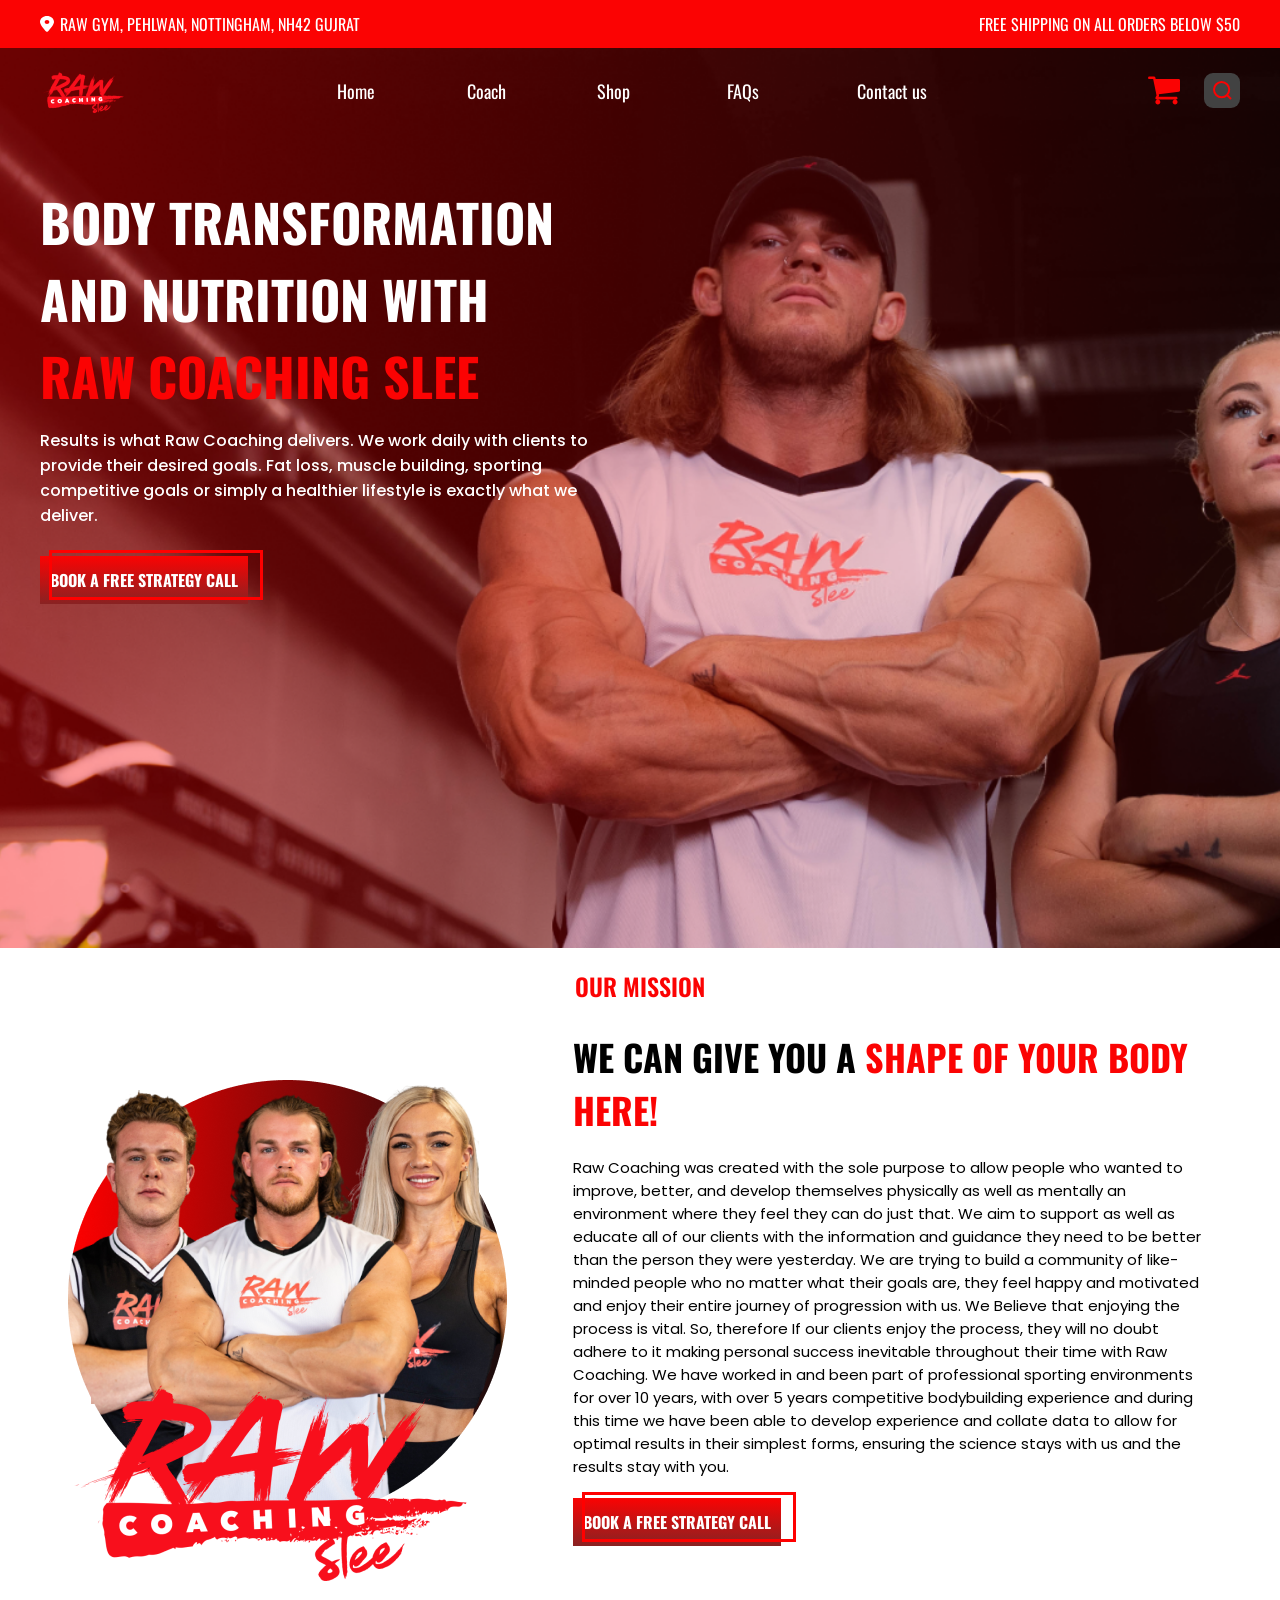
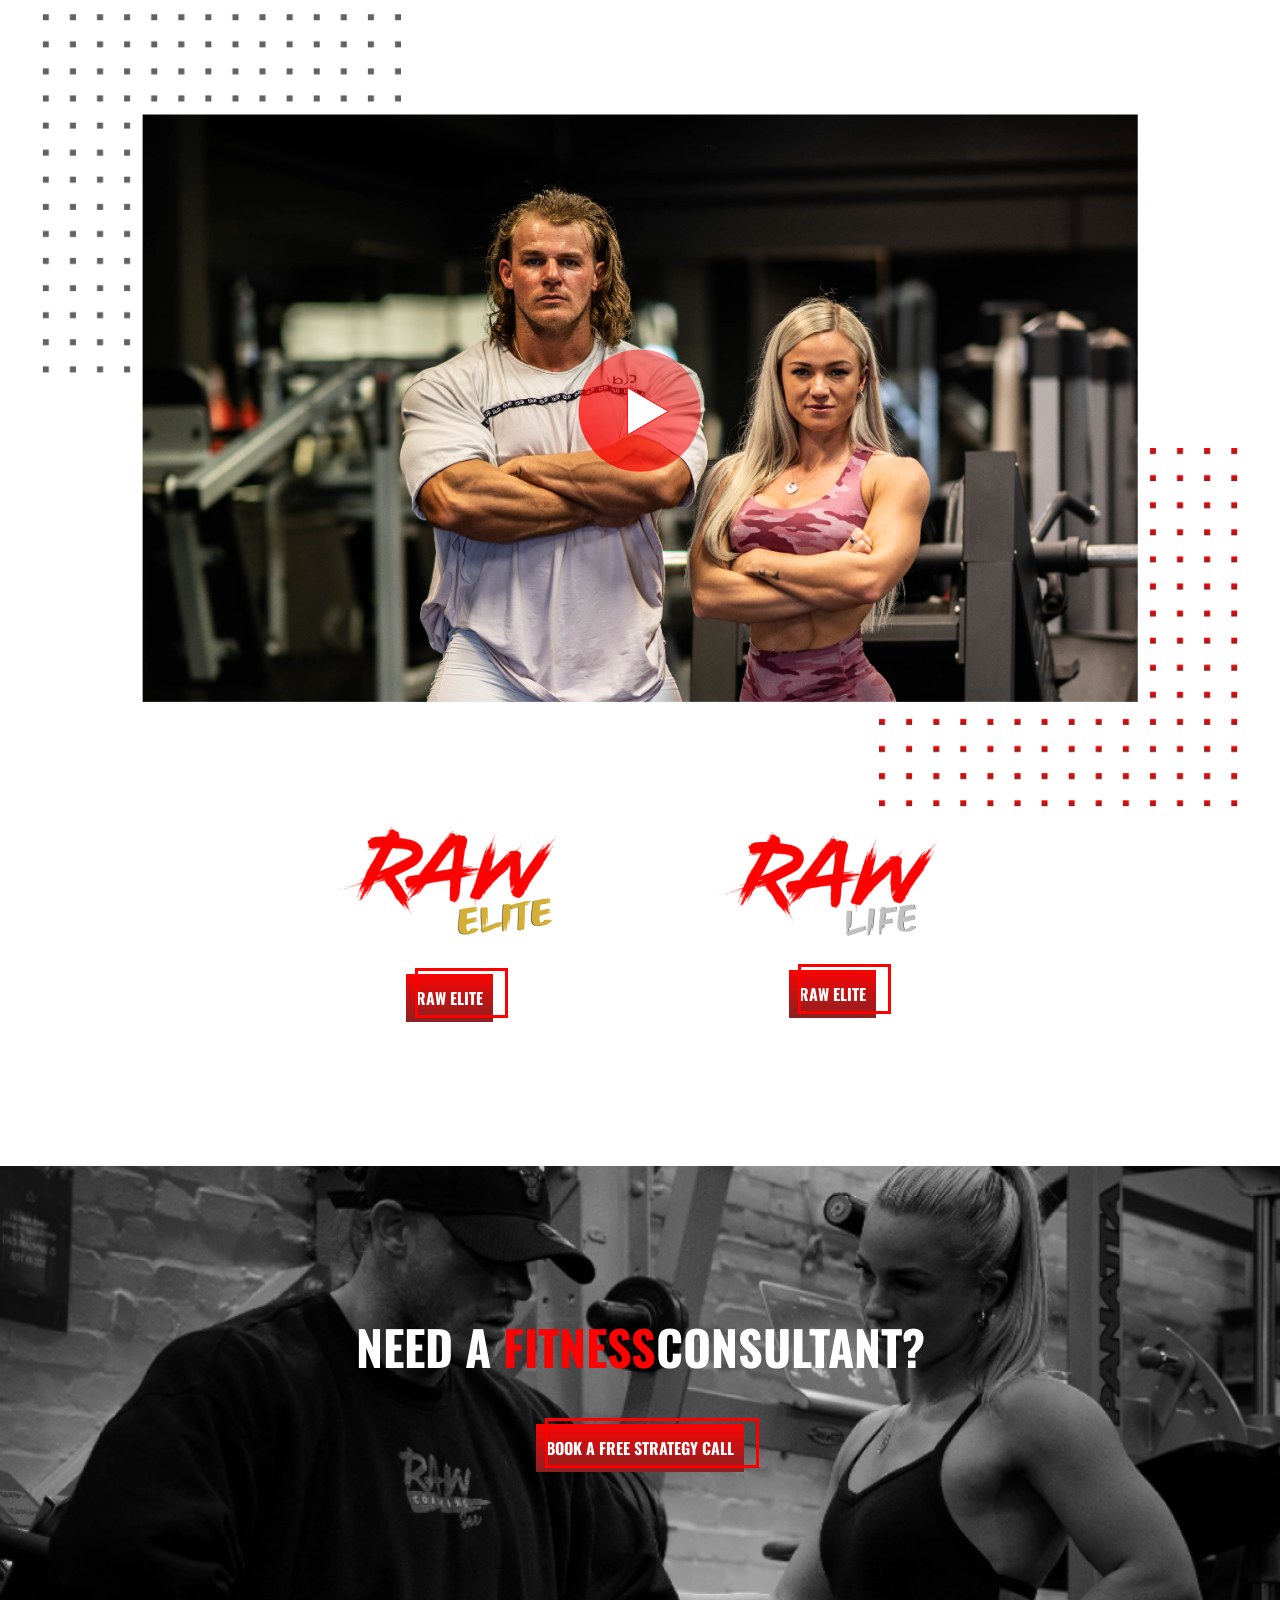
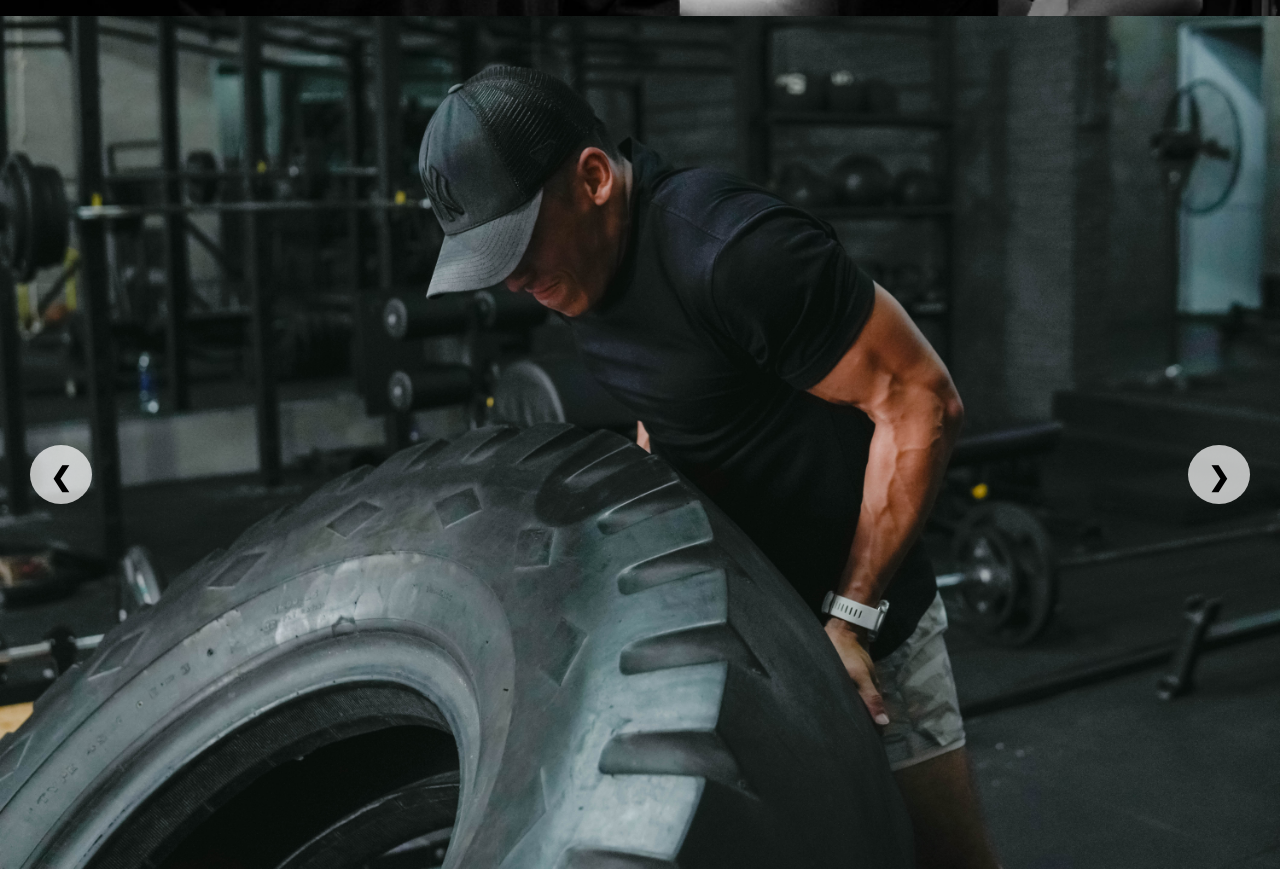
==== commit 747592c1: "Changing a button Position" ====
--- a/home.html
+++ b/home.html
@@ -68,25 +68,6 @@
         </div>
     </section>
     <section id="Three">
-        <!-- <div class="dots">
-            <div class="dots_red"><img src="Assests/Images/dots.png" alt="Image"></div>
-            <div class="dots_black"><img src="Assests/Images/dots black.png" alt="Image"></div>
-        </div>
-        <div class="video">
-            <div class="video_image"><img src="Assests/Images/yt video image.png" alt="image" ></div>
-            <div class="video_logo"><img src="Assests/video logo.svg" alt="Video logo"></div>
-            <div class="raw_cultural">
-                <div class="raw_elite">
-                    <div class="elite_image"><img src="Assests/Images/Raw Elite.png" alt=""></div>
-                    <button class="image_button">Raw elite <span class="box-stroke"></span></button>
-                    
-                </div>
-                <div class="raw_elite life">
-                    <img src="Assests/Images/Raw Life.png" alt=""> 
-                    <button class="image_button">Raw elite <span class="box-stroke"></span></button>
-                </div>
-             </div>
-        </div> --> -->
         <div class="video">
             <img class="video__image" src="Assests/Images/yt video image.png" alt="image" >
             <img class="dot red-dot" src="Assests/Images/dots.png" alt="Image">
--- a/home.css
+++ b/home.css
@@ -281,6 +281,7 @@
 .raw_cultural{
     display: flex;
     gap: 10vw;
+    margin-top: -50px;
 }
 
 .raw_elite {
